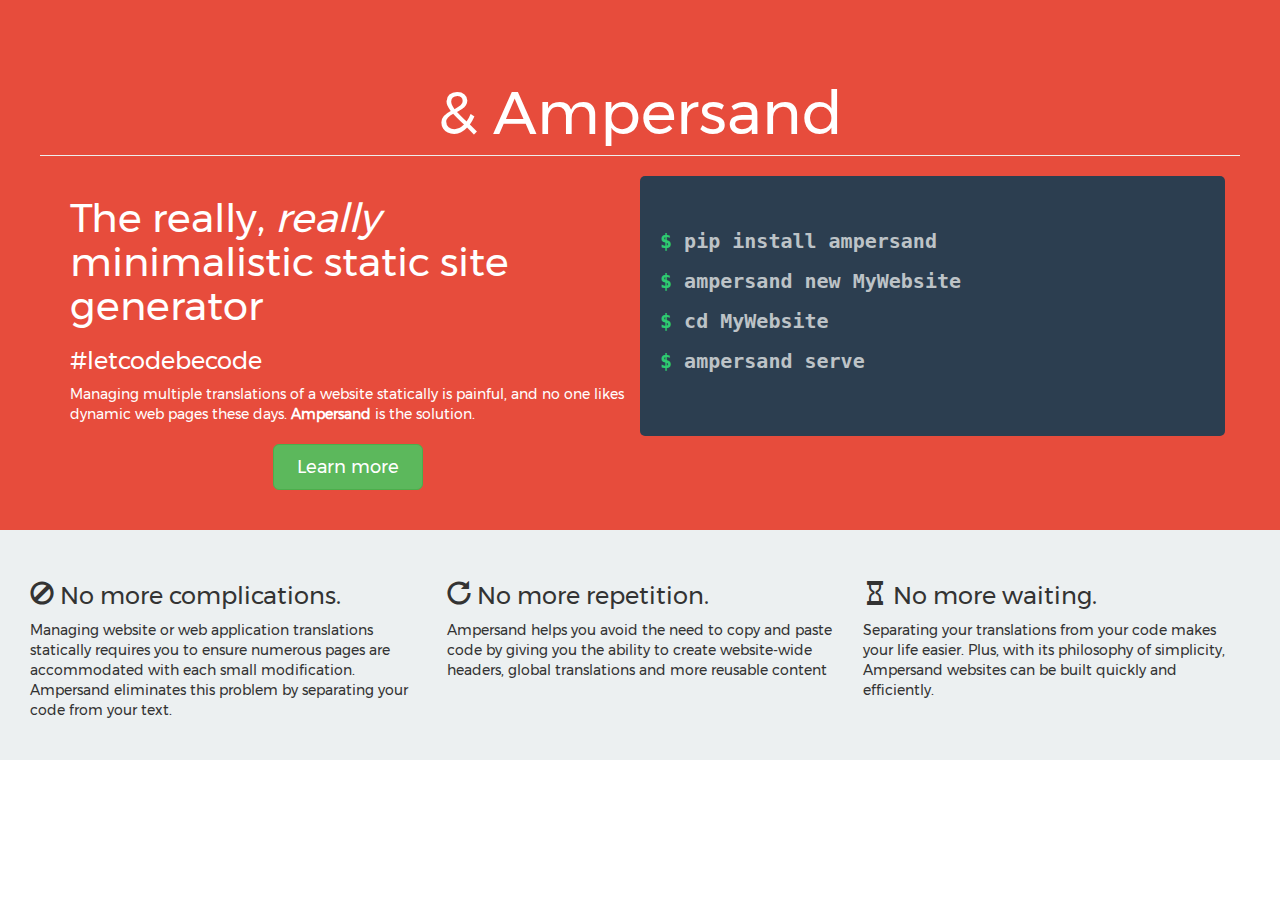
==== docs/index.html @ 87ee0654 "Created website" ====
<!DOCTYPE html>
<html>

<head>
  <title>Ampersand</title>

  <link rel="stylesheet" href="https://maxcdn.bootstrapcdn.com/bootstrap/3.3.7/css/bootstrap.min.css" integrity="sha384-BVYiiSIFeK1dGmJRAkycuHAHRg32OmUcww7on3RYdg4Va+PmSTsz/K68vbdEjh4u" crossorigin="anonymous">
<link rel="stylesheet" href="assets/css/styles.css">

</head>

<body>
  <div class="hero">
    <h1 class="page-header">& Ampersand</h1>
    <div class="container">
      <div class="row">
        <div class="col-md-6 intro">
          <h2>The really, <em>really</em> minimalistic static site generator</h2>
          <h3>#letcodebecode</h3>
          <p>Managing multiple translations of a website statically is painful, and no one likes dynamic web pages these days. <strong>Ampersand</strong> is the solution.</p>
          <div class="learn-more">
            <a href="https://pypi.python.org/pypi/ampersand/0.3.0" class="btn btn-block btn-success btn-lg" type="button" name="button">Learn more</a>
          </div>
        </div>
        <div class="col-md-6 quickstart">
          <div class="middle">
            <p><span class="line">$</span> pip install ampersand</p>
            <p><span class="line">$</span> ampersand new MyWebsite</p>
            <p><span class="line">$</span> cd MyWebsite</p>
            <p><span class="line">$</span> ampersand serve</p>
          </div>
        </div>
      </div>
    </div>
  </div>

  <div class="reasons container-fluid">
    <div class="row">
      <div class="col-md-4">
        <h3><span class="glyphicon glyphicon-ban-circle" aria-hidden="true"></span> No more complications.</h3>
        <p>Managing website or web application translations statically requires you to ensure numerous pages are accommodated with each small modification. Ampersand eliminates this problem by separating your code from your text.</p>
      </div>
      <div class="col-md-4">
        <h3><span class="glyphicon glyphicon-repeat" aria-hidden="true"></span> No more repetition.</h3>
        <p>Ampersand helps you avoid the need to copy and paste code by giving you the ability to create website-wide headers, global translations and more reusable content</p>
      </div>
      <div class="col-md-4">
        <h3><span class="glyphicon glyphicon-hourglass" aria-hidden="true"></span> No more waiting.</h3>
        <p>Separating your translations from your code makes your life easier. Plus, with its philosophy of simplicity, Ampersand websites can be built quickly and efficiently.</p>
      </div>
    </div>
  </div>
  </div>
</body>

</html>
---- docs/assets/css/styles.css ----
@font-face {
  font-family: "montserrat";
  src: url("../font/montserrat.woff");
}

body {
  font-family: "montserrat"
}

.hero {
  padding: 40px;
  background-color: #E74C3C;
  color: white;
}

.page-header { font-size: 60px; text-align: center }

.hero h2 { font-size: 40px }

.intro p { padding-bottom: 10px }

.learn-more { width: 150px; margin: auto }

.quickstart {
  padding: 20px;
  padding-top: 50px;
  padding-bottom: 50px;
  border-radius: 5px;

  font-family: monospace;
  line-height: 30px;
  font-size: 20px;
  font-weight: bold;
  background-color: #2C3E50;
  color: #BDC3C7;
}

.line {
  color: #2ECC71
}

.reasons {
  padding: 30px;
  padding-bottom: 30px;
  background-color: #ECF0F1;
}

@media screen and (max-width: 786px) {
  .page-header { font-size: 40px }
  .intro { padding-bottom: 30px }
  .reasons { text-align: center }
}
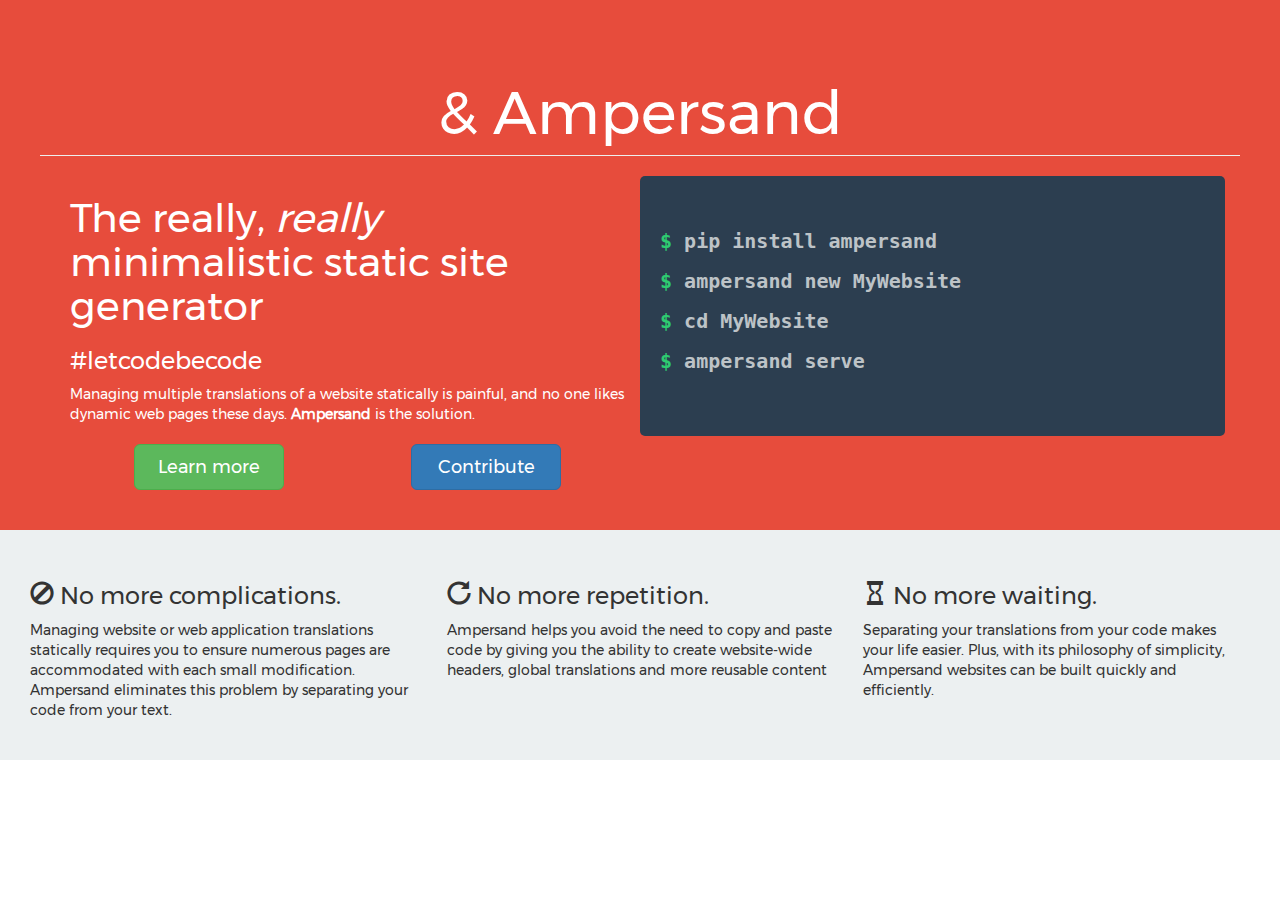
==== commit 6b3ecf1f: "Added link to the Github repo" ====
--- a/docs/index.html
+++ b/docs/index.html
@@ -4,7 +4,13 @@
 <head>
   <title>Ampersand</title>
 
-  <link rel="stylesheet" href="https://maxcdn.bootstrapcdn.com/bootstrap/3.3.7/css/bootstrap.min.css" integrity="sha384-BVYiiSIFeK1dGmJRAkycuHAHRg32OmUcww7on3RYdg4Va+PmSTsz/K68vbdEjh4u" crossorigin="anonymous">
+  <meta charset="UTF-8">
+<meta name="description" content="A really, really minimalistic static site generator for managing translations.">
+<meta name="keywords" content="ampersand,static,site,generator,website,translation,localization,web">
+<meta name="viewport" content="width=device-width, inital-scale=1.0">
+
+
+<link rel="stylesheet" href="https://maxcdn.bootstrapcdn.com/bootstrap/3.3.7/css/bootstrap.min.css" integrity="sha384-BVYiiSIFeK1dGmJRAkycuHAHRg32OmUcww7on3RYdg4Va+PmSTsz/K68vbdEjh4u" crossorigin="anonymous">
 <link rel="stylesheet" href="assets/css/styles.css">
 
 </head>
@@ -18,8 +24,20 @@
           <h2>The really, <em>really</em> minimalistic static site generator</h2>
           <h3>#letcodebecode</h3>
           <p>Managing multiple translations of a website statically is painful, and no one likes dynamic web pages these days. <strong>Ampersand</strong> is the solution.</p>
-          <div class="learn-more">
-            <a href="https://pypi.python.org/pypi/ampersand/0.3.0" class="btn btn-block btn-success btn-lg" type="button" name="button">Learn more</a>
+
+          <div class="container-fluid">
+            <div class="row">
+              <div class="col-md-6">
+                <div class="action-btn">
+                  <a href="https://pypi.python.org/pypi/ampersand/0.3.0" class="btn btn-block btn-success btn-lg" type="button" name="button">Learn more</a>
+                </div>
+              </div>
+              <div class="col-md-6">
+                <div class="action-btn">
+                  <a href="https://github.com/natejms/ampersand" class="btn btn-block btn-primary btn-lg" type="button" name="button">Contribute</a>
+                </div>
+              </div>
+            </div>
           </div>
         </div>
         <div class="col-md-6 quickstart">
--- a/docs/assets/css/styles.css
+++ b/docs/assets/css/styles.css
@@ -19,7 +19,7 @@
 
 .intro p { padding-bottom: 10px }
 
-.learn-more { width: 150px; margin: auto }
+.action-btn { width: 150px; margin: auto }
 
 .quickstart {
   padding: 20px;
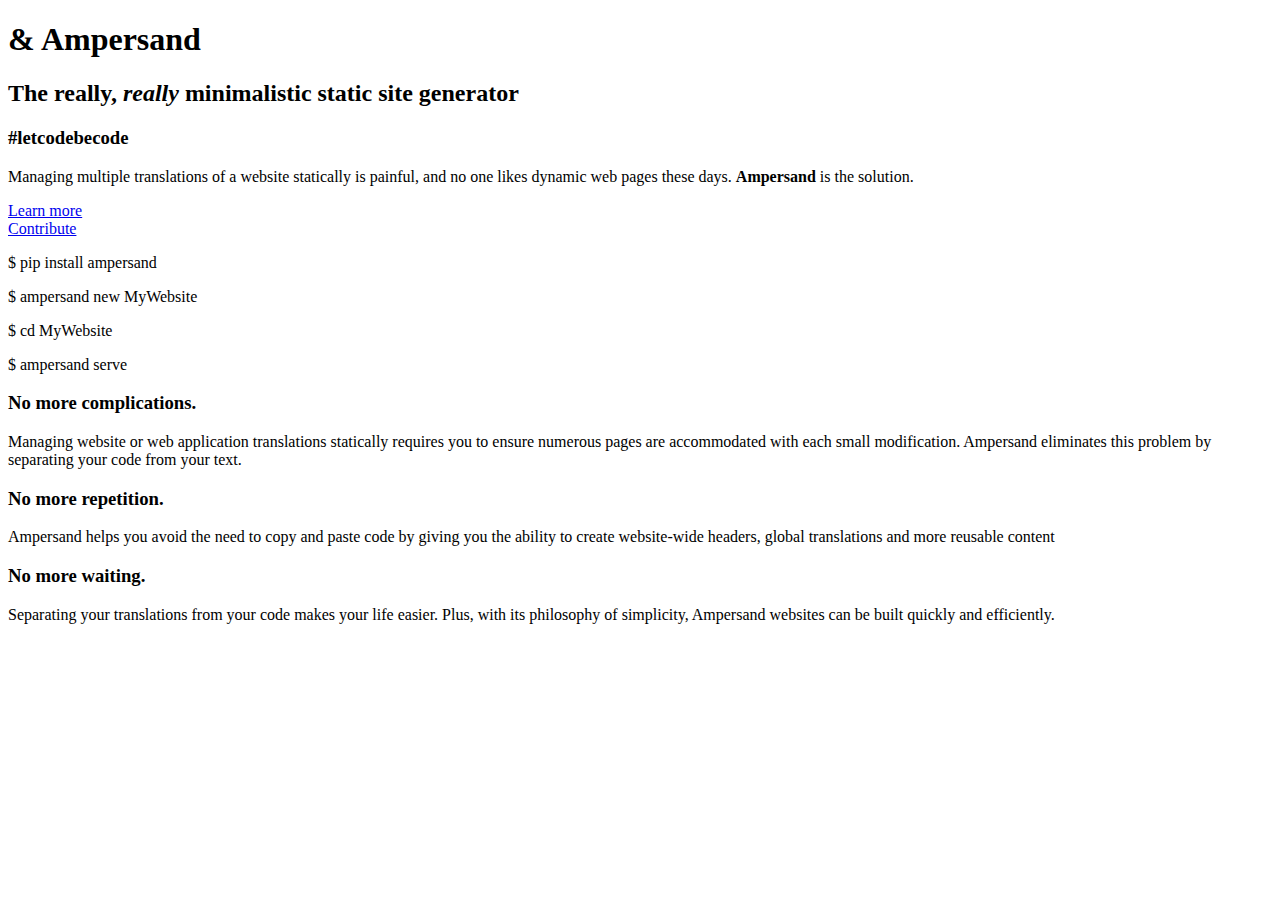
==== commit 3a186f52: "Updated website to build with Ampersand 0.5.1" ====
--- a/docs/index.html
+++ b/docs/index.html
@@ -4,20 +4,12 @@
 <head>
   <title>Ampersand</title>
 
-  <meta charset="UTF-8">
-<meta name="description" content="A really, really minimalistic static site generator for managing translations.">
-<meta name="keywords" content="ampersand,static,site,generator,website,translation,localization,web">
-<meta name="viewport" content="width=device-width, inital-scale=1.0">
-
-
-<link rel="stylesheet" href="https://maxcdn.bootstrapcdn.com/bootstrap/3.3.7/css/bootstrap.min.css" integrity="sha384-BVYiiSIFeK1dGmJRAkycuHAHRg32OmUcww7on3RYdg4Va+PmSTsz/K68vbdEjh4u" crossorigin="anonymous">
-<link rel="stylesheet" href="assets/css/styles.css">
-
+  
 </head>
 
 <body>
   <div class="hero">
-    <h1 class="page-header">& Ampersand</h1>
+    <h1 class="page-header">&amp; Ampersand</h1>
     <div class="container">
       <div class="row">
         <div class="col-md-6 intro">
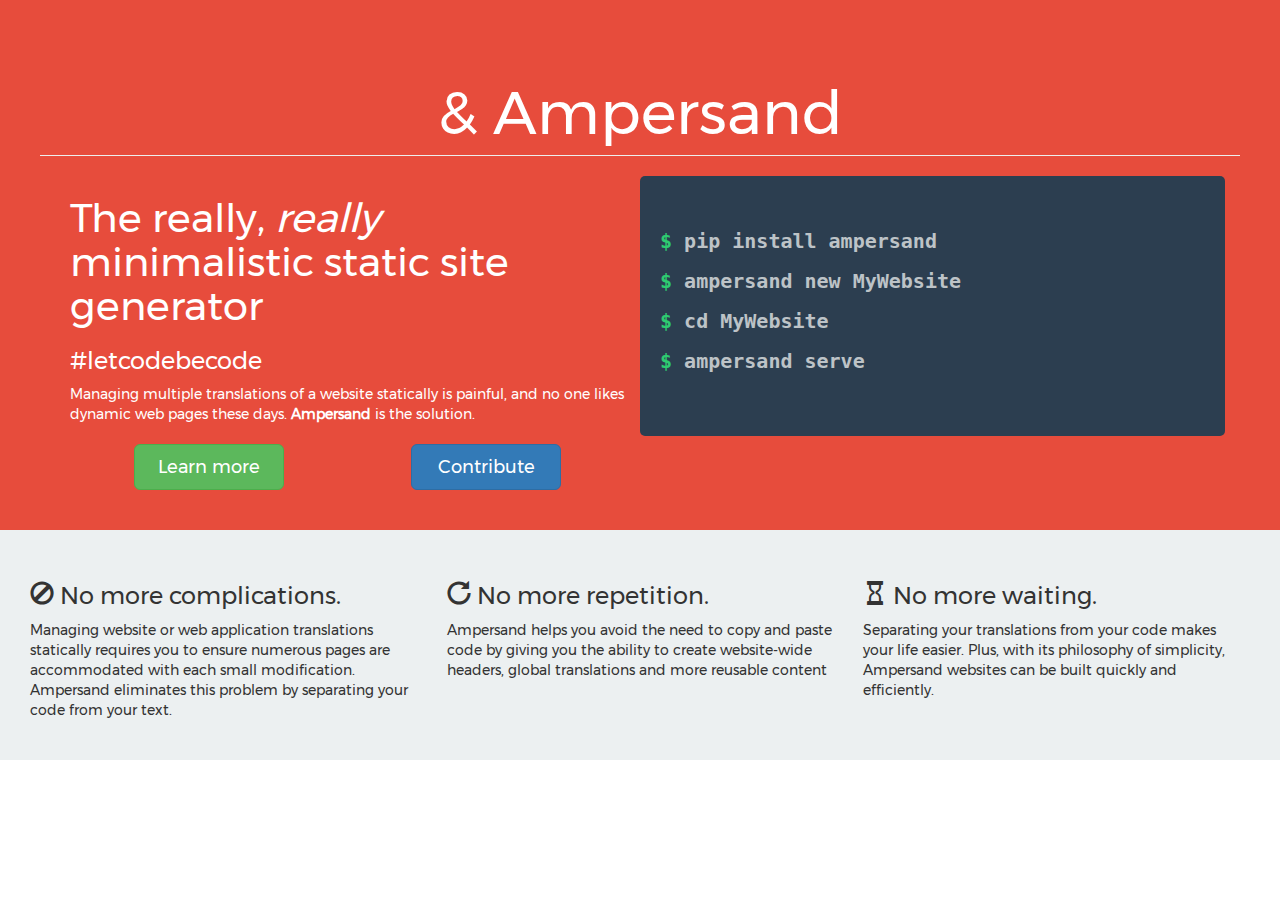
==== commit e1dd7b16: "Fixing web page rendering issue" ====
--- a/docs/index.html
+++ b/docs/index.html
@@ -4,7 +4,15 @@
 <head>
   <title>Ampersand</title>
 
-  
+  <meta charset="UTF-8">
+<meta name="description" content="A really, really minimalistic static site generator for managing translations.">
+<meta name="keywords" content="ampersand,static,site,generator,website,translation,localization,web">
+<meta name="viewport" content="width=device-width, inital-scale=1.0">
+
+
+<link rel="stylesheet" href="https://maxcdn.bootstrapcdn.com/bootstrap/3.3.7/css/bootstrap.min.css" integrity="sha384-BVYiiSIFeK1dGmJRAkycuHAHRg32OmUcww7on3RYdg4Va+PmSTsz/K68vbdEjh4u" crossorigin="anonymous">
+<link rel="stylesheet" href="assets/css/styles.css">
+
 </head>
 
 <body>
--- a/docs/assets/css/styles.css
+++ b/docs/assets/css/styles.css
@@ -0,0 +1,52 @@
+@font-face {
+  font-family: "montserrat";
+  src: url("../font/montserrat.woff");
+}
+
+body {
+  font-family: "montserrat"
+}
+
+.hero {
+  padding: 40px;
+  background-color: #E74C3C;
+  color: white;
+}
+
+.page-header { font-size: 60px; text-align: center }
+
+.hero h2 { font-size: 40px }
+
+.intro p { padding-bottom: 10px }
+
+.action-btn { width: 150px; margin: auto }
+
+.quickstart {
+  padding: 20px;
+  padding-top: 50px;
+  padding-bottom: 50px;
+  border-radius: 5px;
+
+  font-family: monospace;
+  line-height: 30px;
+  font-size: 20px;
+  font-weight: bold;
+  background-color: #2C3E50;
+  color: #BDC3C7;
+}
+
+.line {
+  color: #2ECC71
+}
+
+.reasons {
+  padding: 30px;
+  padding-bottom: 30px;
+  background-color: #ECF0F1;
+}
+
+@media screen and (max-width: 786px) {
+  .page-header { font-size: 40px }
+  .intro { padding-bottom: 30px }
+  .reasons { text-align: center }
+}
